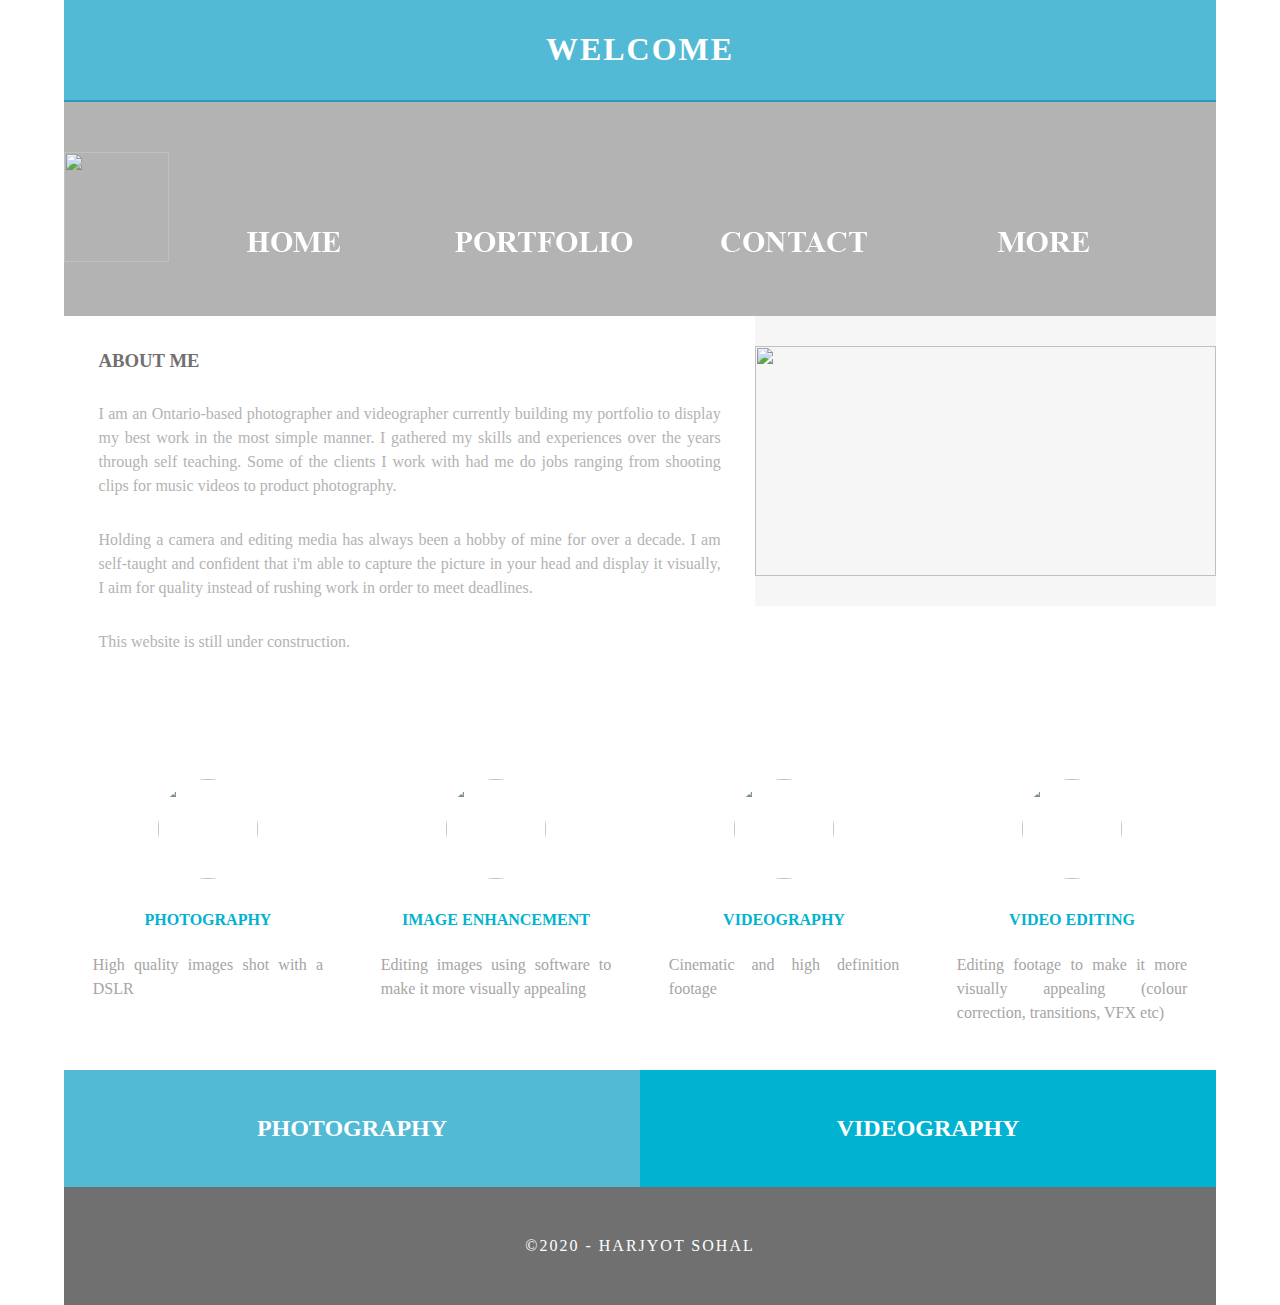
==== index.html @ 5f6646bb "my joeylahos. com site files" ====
<!doctype html>
<html>
<head>
<meta charset="utf-8">
<meta http-equiv="X-UA-Compatible" content="IE=edge">
<meta name="viewport" content="width=device-width, initial-scale=1">
<title>Homepage - Joey Lahos</title>
<link href="css/multiColumnTemplate.css" rel="stylesheet" type="text/css">
<!-- HTML5 shim and Respond.js for IE8 support of HTML5 elements and media queries -->
<!-- WARNING: Respond.js doesn't work if you view the page via file:// -->
<!--[if lt IE 9]>
      <script src="https://oss.maxcdn.com/html5shiv/3.7.2/html5shiv.min.js"></script>
      <script src="https://oss.maxcdn.com/respond/1.4.2/respond.min.js"></script>
    <![endif]-->
<script type="text/javascript">
function MM_swapImgRestore() { //v3.0
  var i,x,a=document.MM_sr; for(i=0;a&&i<a.length&&(x=a[i])&&x.oSrc;i++) x.src=x.oSrc;
}
function MM_preloadImages() { //v3.0
  var d=document; if(d.images){ if(!d.MM_p) d.MM_p=new Array();
    var i,j=d.MM_p.length,a=MM_preloadImages.arguments; for(i=0; i<a.length; i++)
    if (a[i].indexOf("#")!=0){ d.MM_p[j]=new Image; d.MM_p[j++].src=a[i];}}
}

function MM_findObj(n, d) { //v4.01
  var p,i,x;  if(!d) d=document; if((p=n.indexOf("?"))>0&&parent.frames.length) {
    d=parent.frames[n.substring(p+1)].document; n=n.substring(0,p);}
  if(!(x=d[n])&&d.all) x=d.all[n]; for (i=0;!x&&i<d.forms.length;i++) x=d.forms[i][n];
  for(i=0;!x&&d.layers&&i<d.layers.length;i++) x=MM_findObj(n,d.layers[i].document);
  if(!x && d.getElementById) x=d.getElementById(n); return x;
}

function MM_swapImage() { //v3.0
  var i,j=0,x,a=MM_swapImage.arguments; document.MM_sr=new Array; for(i=0;i<(a.length-2);i+=3)
   if ((x=MM_findObj(a[i]))!=null){document.MM_sr[j++]=x; if(!x.oSrc) x.oSrc=x.src; x.src=a[i+2];}
}
</script>
</head>
<body onLoad="MM_preloadImages('images/MORE 2.png','images/CONTACT 2.png','images/ABOUT 2.png','images/PORTFOLIO 2.png','images/HOME 2.PNG','images/HOME 2.png','images/MORE.png','images/CONTACT2.PNG','images/HOME2.png','images/more 2.png')">
<div class="container">
  <header>
    <div class="primary_header">
      <h1 class="title">WELCOME</h1>
    </div>
    <nav class="secondary_header" id="menu"><img src="source.gif" width="105" height="110" alt=""/><a href="index.html" onMouseOut="MM_swapImgRestore()" onMouseOver="MM_swapImage('Image13','','images/HOME2.png',1)"><img src="images/HOME1.png" alt="" width="250" height="42" id="Image13"></a><a href="PORTFOLIO.html" onMouseOut="MM_swapImgRestore()" onMouseOver="MM_swapImage('Image12','','images/PORTFOLIO 2.png',1)"><img src="images/PORTFOLIO.png" alt="" width="250" height="42" id="Image12"></a><a href="#" onMouseOut="MM_swapImgRestore()" onMouseOver="MM_swapImage('Image13','','images/HOME2.png',1)"></a><a href="contact.html" onMouseOut="MM_swapImgRestore()" onMouseOver="MM_swapImage('Image11','','images/CONTACT2.PNG',1)"><img src="images/CONTACT.png" alt="" width="250" height="42" id="Image11"></a><a href="MORE.html" onMouseOut="MM_swapImgRestore()" onMouseOver="MM_swapImage('Image10','','images/more 2.png',1)"><img src="images/MORE.png" alt="" width="250" height="42" id="Image10"></a><a href="#" onMouseOut="MM_swapImgRestore()" onMouseOver="MM_swapImage('Image11','','images/CONTACT2.PNG',1)"></a><a href="#" onMouseOut="MM_swapImgRestore()" onMouseOver="MM_swapImage('Image10','','images/MORE.png',1)"></a><a href="#" onMouseOut="MM_swapImgRestore()" onMouseOver="MM_swapImage('Image10','','images/HOME 2.png',1)"></a><a href="#" onMouseOut="MM_swapImgRestore()" onMouseOver="MM_swapImage('Image14','','images/HOME 2.PNG',1)"></a><a href="#" onMouseOut="MM_swapImgRestore()" onMouseOver="MM_swapImage('Image13','','images/PORTFOLIO 2.png',1)"></a><a href="#" onMouseOut="MM_swapImgRestore()" onMouseOver="MM_swapImage('Image12','','images/ABOUT 2.png',1)"></a><a href="contact.html" onMouseOut="MM_swapImgRestore()" onMouseOver="MM_swapImage('Image11','','images/CONTACT 2.png',1)"></a><a href="#" onMouseOut="MM_swapImgRestore()" onMouseOver="MM_swapImage('Image10','','images/MORE 2.png',1)"></a> </nav>
</header>
  <section>
    <h2 class="noDisplay">Main Content</h2>
    <article class="left_article">
      <h3>ABOUT ME</h3>
      <p>I am an Ontario-based photographer and videographer currently building my portfolio to display my best work in the most simple manner. I gathered my skills and experiences over the years through self teaching. Some of the clients I work with had me do jobs ranging from shooting clips for music videos to product photography.</p>
      <p> Holding a camera and editing media has always been a hobby of mine for over a decade. I am self-taught and confident that i'm able to capture the picture in your head and display it visually, I aim for quality instead of rushing work in order to meet deadlines.</p>
      <p>This website is still under construction. </p>
      <p>&nbsp;</p>
    </article>
    <aside class="right_article"><img src="harjyot sohal.png" alt="" width="5184" height="2592" class="placeholder"/> </aside>
  </section>
  <div class="row">
    <div class="columns">
      <p class="thumbnail_align"> <img src="fish but has people in img-2180.jpg" alt="" class="thumbnail"/> </p>
      <h4>PHOTOGRAPHY</h4>
      <p>High quality images shot with a DSLR</p>
    </div>
    <div class="columns">
      <p class="thumbnail_align"> <img src="20190503-IMG_0044.jpg" alt="" class="thumbnail"/> </p>
      <h4>IMAGE ENHANCEMENT</h4>
      <p>Editing images using software to make it more visually appealing</p>
    </div>
    <div class="columns">
      <p class="thumbnail_align"> <img src="jelly fish-2245.jpg" alt="" class="thumbnail"/> </p>
      <h4>VIDEOGRAPHY</h4>
      <p>Cinematic and high definition footage</p>
    </div>
    <div class="columns">
      <p class="thumbnail_align"> <img src="20181120-IMG_0438.jpg" alt="" class="thumbnail"/> </p>
      <h4>VIDEO EDITING</h4>
      <p>Editing footage to make it more visually appealing (colour correction, transitions, VFX etc)</p>
    </div>
  </div>
  <div class="row blockDisplay">
    <div class="column_half left_half">
      <h2 class="column_title">PHOTOGRAPHY</h2>
    </div>
    <div class="column_half right_half">
      <h2 class="column_title">VIDEOGRAPHY</h2>
    </div>
  </div>
<footer class="secondary_header footer">
    <div class="copyright">&copy;2020 - <strong>Harjyot Sohal</strong></div>
  </footer>
</div>
</body>
</html>
---- css/multiColumnTemplate.css ----
@charset "UTF-8";
.container {
	background-color: #FFFFFF;
	width: 90%;
	margin-left: auto;
	margin-right: auto;
	border-bottom-width: 0px;
	padding-left: 0px;
	padding-top: 0px;
	padding-right: 0px;
	padding-bottom: 0px;
}
.row {
	width: 100%;
	margin-top: 0px;
	margin-right: 0px;
	margin-bottom: 0px;
	margin-left: 0px;
	padding-top: 0px;
	padding-right: 0px;
	padding-bottom: 0px;
	padding-left: 0px;
	display: inline-block
}
.row.blockDisplay {
	display: block;
}
.column_half {
	width: 50%;
	float: left;
	margin-top: 0px;
}
.columns {
	width: 25%;
	float: left;
	font-family: "Source Sans Pro";
	color: #A5A5A5;
	line-height: 24px;
	padding-top: 10px;
	padding-bottom: 10px;
	text-align: justify;
	margin-top: 15px;
	margin-bottom: 15px;
	padding-left: 0px;
	padding-right: 0px;
	margin-left: 0px;
	margin-right: 0px;
}
.row .columns p {
	padding-left: 10%;
	padding-right: 10%;
}
.container .columns h4 {
	text-align: center;
	color: #01B2D1;
}
.primary_header {
	width: 100%;
	background-color: #52bad5;
	padding-top: 10px;
	padding-bottom: 10px;
	clear: left;
	border-bottom: 2px solid #2C9AB7;
}
.secondary_header {
	width: 100%;
	padding-top: 50px;
	padding-bottom: 50px;
	background-color: #B3B3B3;
	clear: left;
}
.container .secondary_header ul {
	margin-top: 0%;
	margin-right: auto;
	margin-bottom: 0px;
	margin-left: auto;
	padding-top: 0px;
	padding-right: 0px;
	padding-bottom: 15px;
	padding-left: 0px;
	width: 100%;
}
.secondary_header ul li {
	list-style: none;
	float: left;
	margin-right: auto;
	margin-top: 0px;
	font-family: "Source Sans Pro";
	font-weight: normal;
	color: #FFFFFF;
	letter-spacing: 1px;
	margin-left: auto;
	text-align: center;
	width: 16%;
	transition: all 0.3s linear;
}
.secondary_header ul li:hover {
	color: #717070;
	cursor: pointer;
}
.left_article {
	background-color: #FFFFFF;
	width: 60%;
	float: left;
	font-family: "Source Sans Pro";
	color: #343434;
	padding-bottom: 15px;
}
.noDisplay {
	display: none;
}
.container .left_article h3 {
	padding-left: 5%;
	padding-right: 5%;
	margin-top: 5%;
	color: #717070;
	font-weight: bold;
	text-transform: uppercase;
}
.container .left_article p {
	padding-left: 5%;
	padding-right: 5%;
	text-align: justify;
	line-height: 24px;
	margin-top: 30px;
	margin-bottom: 15px;
	color: #B3B3B3;
}
.right_article {
	width: 40%;
	float: left;
	background-color: #F6F6F6;
}
.container .right_article ul {
	margin-top: 0px;
	margin-right: 0px;
	margin-bottom: 0px;
	margin-left: 0px;
	padding-top: 0px;
	padding-right: 0px;
	padding-bottom: 0px;
	padding-left: 0px;
}
.right_article ul li {
	font-family: "Source Sans Pro";
	list-style: none;
	text-align: center;
	background-color: #B3B3B3;
	width: 90%;
	margin-left: auto;
	margin-right: auto;
	margin-top: 10px;
	margin-bottom: 10px;
	padding-top: 15px;
	padding-bottom: 15px;
	color: #FFFFFF;
	font-weight: bold;
	border-radius: 0px;
	transition: all 0.3s linear;
	border-left: 5px solid #717070;
}
.right_article ul li:hover {
	background-color: #717070;
	cursor: pointer;
}
.footer {
	background-color: #717070;
}
.title {
	font-weight: bold;
	font-style: normal;
	font-family: "Source Sans Pro";
	text-align: center;
	color: #FFFFFF;
	letter-spacing: 2px;
}
.placeholder {
	/* [disabled]max-width: 400px;
*/
	/* [disabled]max-height: 200px;
*/
	width: 100%;
	padding-top: 30px;
	/* [disabled]padding-left: 19px;
*/
	padding-bottom: 30px;
	height: 100%;
}
.left_half {
	background-color: #52BAD5;
}
.container .column_half.left_half h2 {
	color: #FFFFFF;
	font-family: "Source Sans Pro";
	text-align: center;
}
.right_half {
	background-color: #01B2D1;
	color: #FFFFFF;
	font-family: "Source Sans Pro";
	text-align: center;
	font-weight: bold;
}
.column_title {
	padding-top: 25px;
	padding-bottom: 25px;
}
.copyright {
	text-align: center;
	background-color: #717070;
	color: #FFFFFF;
	text-transform: uppercase;
	font-weight: lighter;
	letter-spacing: 2px;
	border-top-width: 2px;
	font-family: "Source Sans Pro";
}
body {
	margin-top: 0px;
	margin-right: 0px;
	margin-bottom: 0px;
	margin-left: 0px;
}

@media (max-width: 320px) {
.secondary_header ul li {
	float: none;
	margin-top: 28px;
	margin-left: 0px;
	width: 100%;
}
.container .secondary_header ul {
	margin-top: 0px;
	margin-right: 0px;
	margin-bottom: 0px;
	margin-left: 0px;
	padding-top: 0px;
	padding-right: 0px;
	padding-bottom: 0px;
	padding-left: 0px;
	height: auto;
	width: 100%;
	text-align: center;
}
.secondary_header {
	margin-top: 0px;
	margin-right: 0px;
	margin-bottom: 0px;
	margin-left: 0px;
	padding-top: 1px;
	padding-bottom: 40px;
}
.left_article {
	width: 100%;
	height: auto;
}
.right_article {
	width: 100%;
	height: auto;
}
.placeholder {
	width: 100%;
	margin-top: 22PX;
	margin-right: 0px;
	margin-bottom: 22PX;
	margin-left: 0px;
	padding-top: 0px;
	padding-right: 0px;
	padding-bottom: 0px;
	padding-left: 0px;
	max-width: 400px;
	max-height: 200px;
	height: auto;
}
.columns {
	width: 100%;
	margin-top: 0px;
	margin-right: 0px;
	margin-bottom: 0px;
	margin-left: 0px;
	padding-top: 0PX;
	padding-right: 0PX;
	padding-bottom: 0PX;
	padding-left: 0PX;
}
.columns p {
	padding-left: 10px;
	padding-right: 10px;
}
.column_half.left_half {
	width: 100%;
}
.column_half.right_half {
	width: 100%;
}
.copyright {
	padding-top: 25px;
	padding-bottom: 0px;
	margin-bottom: 0px;
}
.container .left_article h3 {
	margin-top: 30px;
}
.social .social_icon img {
	width: 80%;
}
.container .secondary_header {
}
}

@media (min-width: 321px) and (max-width: 768px) {
.secondary_header ul li {
	float: none;
	margin-top: 28px;
	margin-left: 0px;
	width: 100%;
}
.container .secondary_header ul {
	margin-top: 0px;
	margin-right: 0px;
	margin-bottom: 0px;
	margin-left: 0px;
	padding-top: 0px;
	padding-right: 0px;
	padding-bottom: 0px;
	padding-left: 0px;
	height: auto;
	width: 100%;
	text-align: center;
}
.secondary_header {
	margin-top: 0px;
	margin-right: 0px;
	margin-bottom: 0px;
	margin-left: 0px;
	padding-top: 1px;
	padding-bottom: 40px;
}
.left_article {
	width: 100%;
	height: auto;
}
.right_article {
	width: 100%;
	height: auto;
	padding-bottom: 25px;
}
.placeholder {
	margin-top: 0px;
	margin-right: 0px;
	margin-bottom: 0px;
	margin-left: 0px;
	padding-top: 0px;
	padding-right: 0px;
	padding-bottom: 0px;
	padding-left: 0px;
	width: 100%;
	max-width: 100%;
	height: auto;
	max-height: 100%;
}
.columns {
	width: 100%;
	margin-top: 6px;
	margin-right: 0px;
	margin-bottom: 6px;
	margin-left: 0px;
	padding-top: 0px;
	padding-right: 0px;
	padding-bottom: 0px;
	padding-left: 0px;
}
.columns p {
	padding-left: 14px;
	padding-right: 14px;
}
.column_half.left_half {
	width: 100%;
}
.column_half.right_half {
	width: 100%;
}
}

@media (min-width: 769px) and (max-width: 1000px) {
.secondary_header {
	overflow: auto;
	padding-top: 30px;
	padding-bottom: 30px;
}
.secondary_header ul li {
	margin-top: 10px;
	margin-right: 7%;
	margin-bottom: 10px;
	margin-left: 7%;
}
.left_article {
	height: auto;
}
.right_article {
	height: auto;
	padding-bottom: 27px;
}
.placeholder {
	width: 100%;
	margin-left: 0px;
	margin-right: 0px;
	padding-left: 0px;
	padding-right: 0px;
}
.columns {
	width: 50%;
	float: left;
	padding-left: 0px;
	padding-top: 0px;
	padding-right: 0px;
	padding-bottom: 0px;
}
.container .columns p {
	padding-left: 25px;
	padding-right: 25px;
}
}

@media (min-width: 1001px) {
}
.thumbnail {
	width: 100px;
	border-radius: 200px;
	height: 100px;
	margin-left: auto;
}
.thumbnail_align {
	text-align: center;
}
.social {
	text-align: center;
	margin-right: 0px;
	margin-bottom: 0px;
	margin-left: 0px;
	width: 100%;
	background-color: #414141;
	clear: both;
	overflow: auto;
}
.social_icon {
	width: 25%;
	text-align: center;
	float: left;
	transition: all 0.3s linear;
	line-height: 0px;
	padding-top: 7px;
}
.container .social .social_icon:hover {
	cursor: pointer;
	opacity: 0.5;
}
#menu {
}
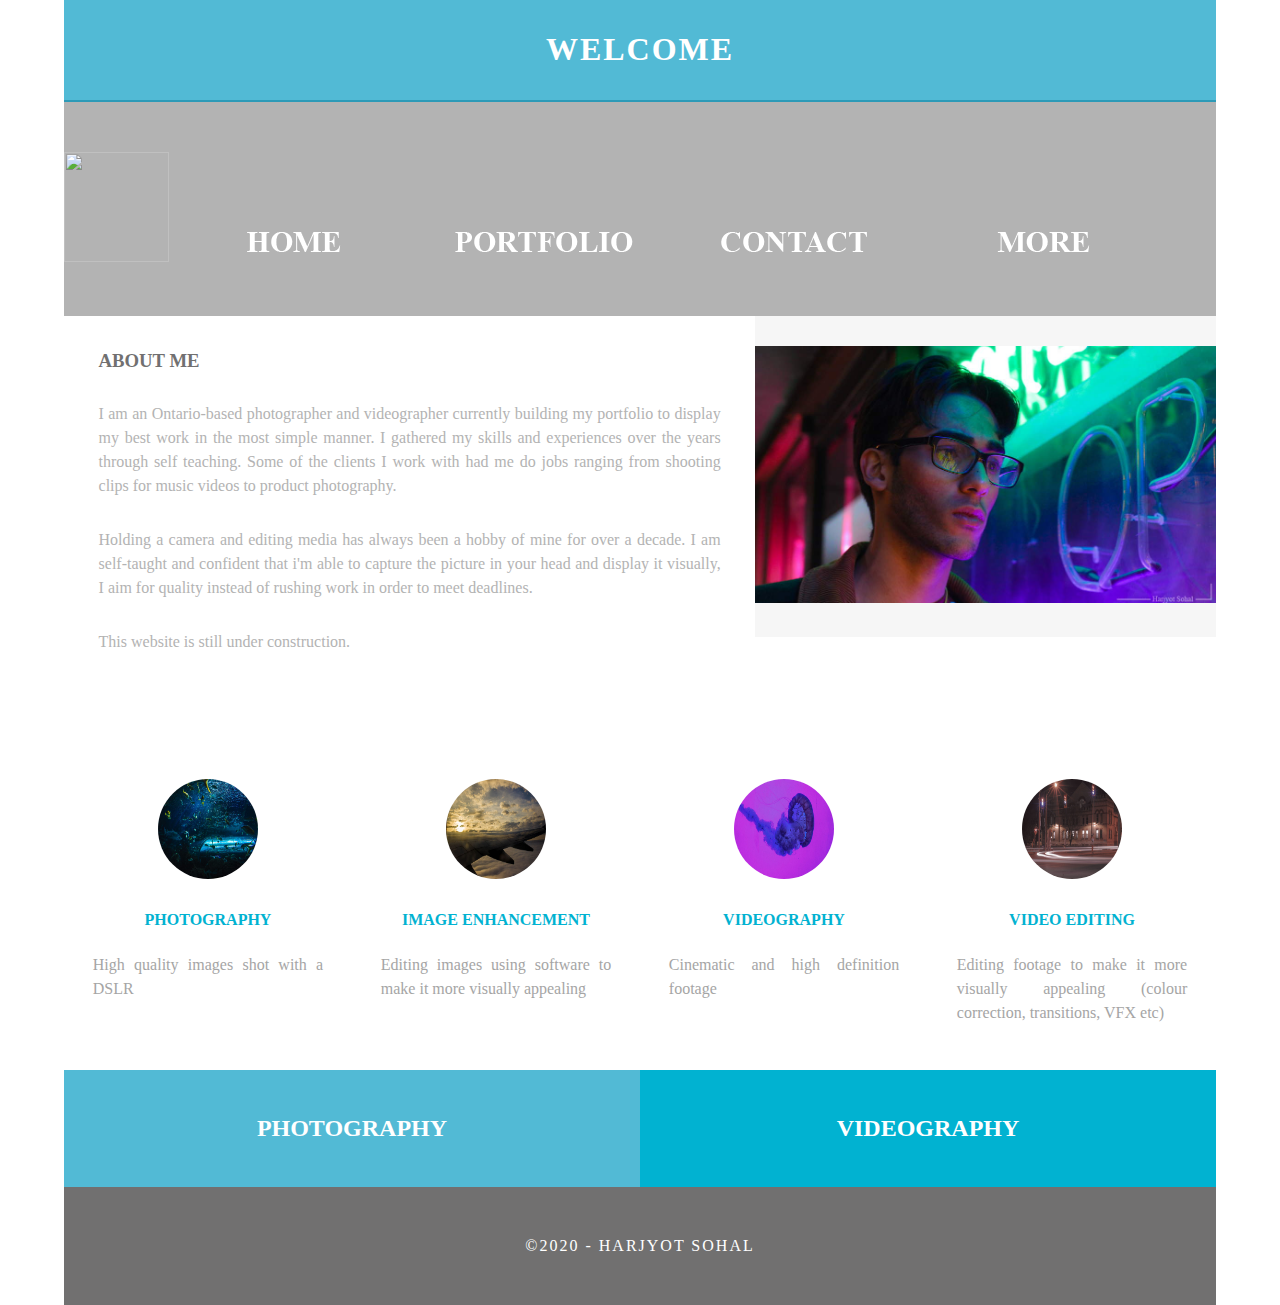
==== commit 69b71207: "optimized images and pages" ====
--- a/index.html
+++ b/index.html
@@ -53,7 +53,7 @@
       <p>This website is still under construction. </p>
       <p>&nbsp;</p>
     </article>
-    <aside class="right_article"><img src="harjyot sohal.png" alt="" width="5184" height="2592" class="placeholder"/> </aside>
+    <aside class="right_article"><img src="harjyot sohal.jpg" alt="" width="1000" height="559" class="placeholder"/> </aside>
   </section>
   <div class="row">
     <div class="columns">
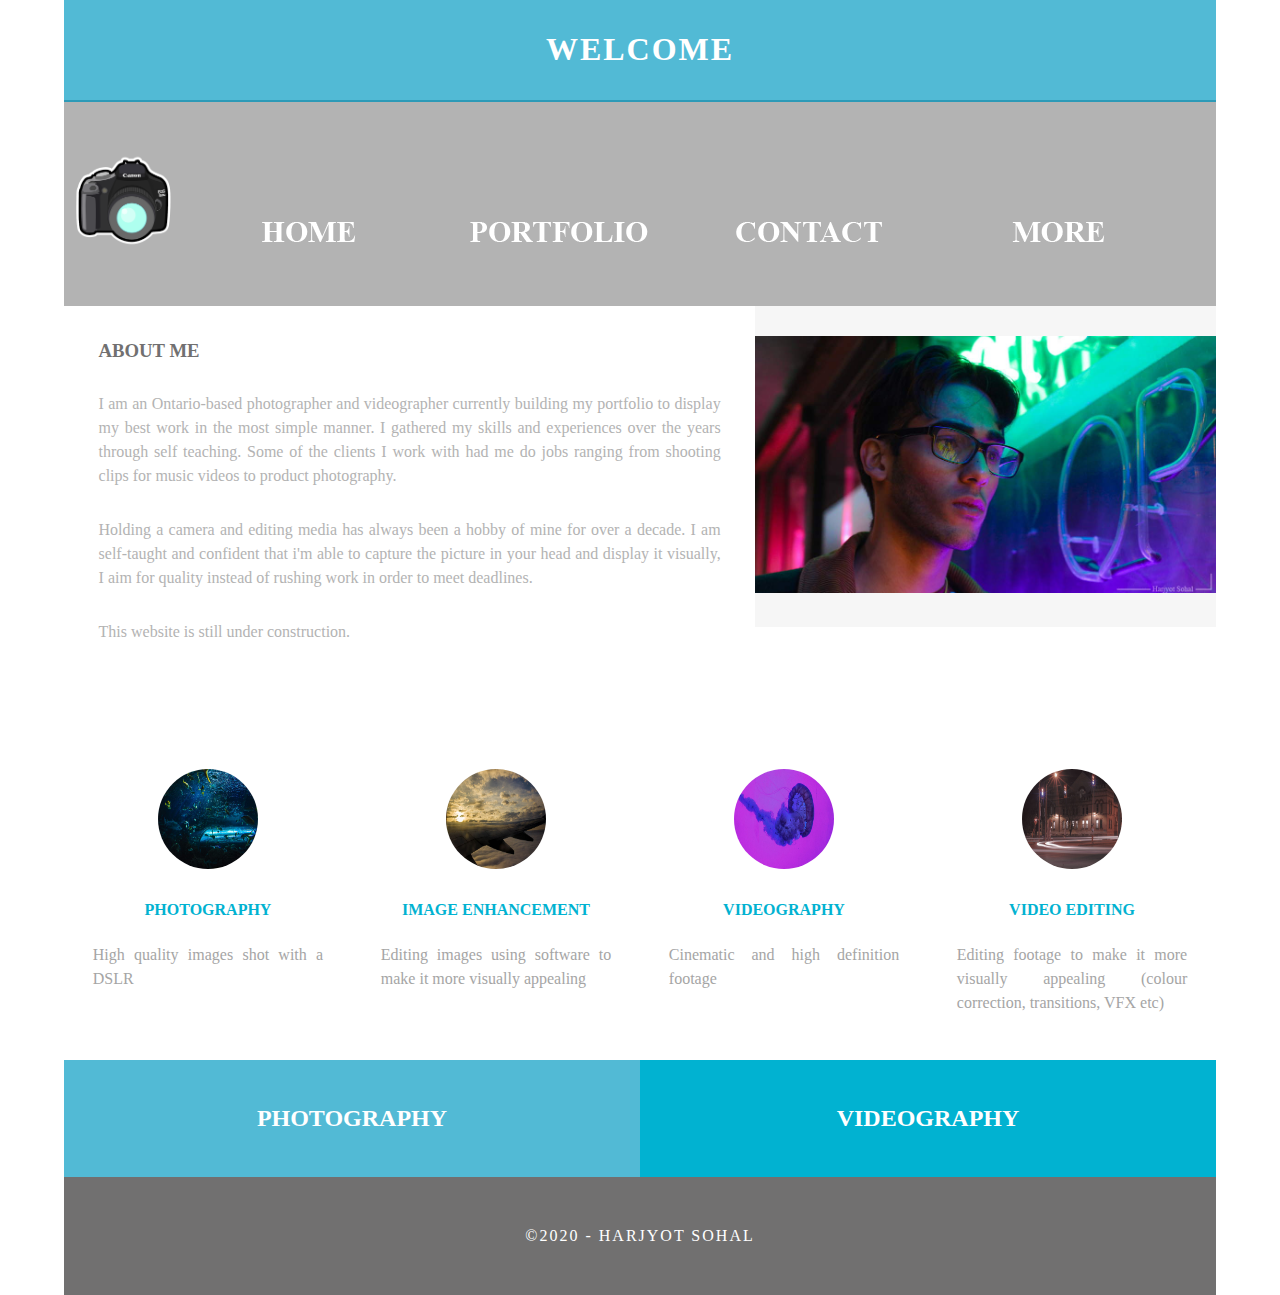
==== commit 3134a200: "minor bug fixes and more information added" ====
--- a/index.html
+++ b/index.html
@@ -42,7 +42,7 @@
     <div class="primary_header">
       <h1 class="title">WELCOME</h1>
     </div>
-    <nav class="secondary_header" id="menu"><img src="source.gif" width="105" height="110" alt=""/><a href="index.html" onMouseOut="MM_swapImgRestore()" onMouseOver="MM_swapImage('Image13','','images/HOME2.png',1)"><img src="images/HOME1.png" alt="" width="250" height="42" id="Image13"></a><a href="PORTFOLIO.html" onMouseOut="MM_swapImgRestore()" onMouseOver="MM_swapImage('Image12','','images/PORTFOLIO 2.png',1)"><img src="images/PORTFOLIO.png" alt="" width="250" height="42" id="Image12"></a><a href="#" onMouseOut="MM_swapImgRestore()" onMouseOver="MM_swapImage('Image13','','images/HOME2.png',1)"></a><a href="contact.html" onMouseOut="MM_swapImgRestore()" onMouseOver="MM_swapImage('Image11','','images/CONTACT2.PNG',1)"><img src="images/CONTACT.png" alt="" width="250" height="42" id="Image11"></a><a href="MORE.html" onMouseOut="MM_swapImgRestore()" onMouseOver="MM_swapImage('Image10','','images/more 2.png',1)"><img src="images/MORE.png" alt="" width="250" height="42" id="Image10"></a><a href="#" onMouseOut="MM_swapImgRestore()" onMouseOver="MM_swapImage('Image11','','images/CONTACT2.PNG',1)"></a><a href="#" onMouseOut="MM_swapImgRestore()" onMouseOver="MM_swapImage('Image10','','images/MORE.png',1)"></a><a href="#" onMouseOut="MM_swapImgRestore()" onMouseOver="MM_swapImage('Image10','','images/HOME 2.png',1)"></a><a href="#" onMouseOut="MM_swapImgRestore()" onMouseOver="MM_swapImage('Image14','','images/HOME 2.PNG',1)"></a><a href="#" onMouseOut="MM_swapImgRestore()" onMouseOver="MM_swapImage('Image13','','images/PORTFOLIO 2.png',1)"></a><a href="#" onMouseOut="MM_swapImgRestore()" onMouseOver="MM_swapImage('Image12','','images/ABOUT 2.png',1)"></a><a href="contact.html" onMouseOut="MM_swapImgRestore()" onMouseOver="MM_swapImage('Image11','','images/CONTACT 2.png',1)"></a><a href="#" onMouseOut="MM_swapImgRestore()" onMouseOver="MM_swapImage('Image10','','images/MORE 2.png',1)"></a> </nav>
+    <nav class="secondary_header" id="menu"><img src="unnamed.png" width="120" height="100" alt=""/><a href="index.html" onMouseOut="MM_swapImgRestore()" onMouseOver="MM_swapImage('Image13','','images/HOME2.png',1)"><img src="images/HOME1.png" alt="" width="250" height="42" id="Image13"></a><a href="PORTFOLIO.html" onMouseOut="MM_swapImgRestore()" onMouseOver="MM_swapImage('Image12','','images/PORTFOLIO 2.png',1)"><img src="images/PORTFOLIO.png" alt="" width="250" height="42" id="Image12"></a><a href="#" onMouseOut="MM_swapImgRestore()" onMouseOver="MM_swapImage('Image13','','images/HOME2.png',1)"></a><a href="contact.html" onMouseOut="MM_swapImgRestore()" onMouseOver="MM_swapImage('Image11','','images/CONTACT2.PNG',1)"><img src="images/CONTACT.png" alt="" width="250" height="42" id="Image11"></a><a href="MORE.html" onMouseOut="MM_swapImgRestore()" onMouseOver="MM_swapImage('Image10','','images/more 2.png',1)"><img src="images/MORE.png" alt="" width="250" height="42" id="Image10"></a><a href="#" onMouseOut="MM_swapImgRestore()" onMouseOver="MM_swapImage('Image11','','images/CONTACT2.PNG',1)"></a><a href="#" onMouseOut="MM_swapImgRestore()" onMouseOver="MM_swapImage('Image10','','images/MORE.png',1)"></a><a href="#" onMouseOut="MM_swapImgRestore()" onMouseOver="MM_swapImage('Image10','','images/HOME 2.png',1)"></a><a href="#" onMouseOut="MM_swapImgRestore()" onMouseOver="MM_swapImage('Image14','','images/HOME 2.PNG',1)"></a><a href="#" onMouseOut="MM_swapImgRestore()" onMouseOver="MM_swapImage('Image13','','images/PORTFOLIO 2.png',1)"></a><a href="#" onMouseOut="MM_swapImgRestore()" onMouseOver="MM_swapImage('Image12','','images/ABOUT 2.png',1)"></a><a href="contact.html" onMouseOut="MM_swapImgRestore()" onMouseOver="MM_swapImage('Image11','','images/CONTACT 2.png',1)"></a><a href="#" onMouseOut="MM_swapImgRestore()" onMouseOver="MM_swapImage('Image10','','images/MORE 2.png',1)"></a> </nav>
 </header>
   <section>
     <h2 class="noDisplay">Main Content</h2>
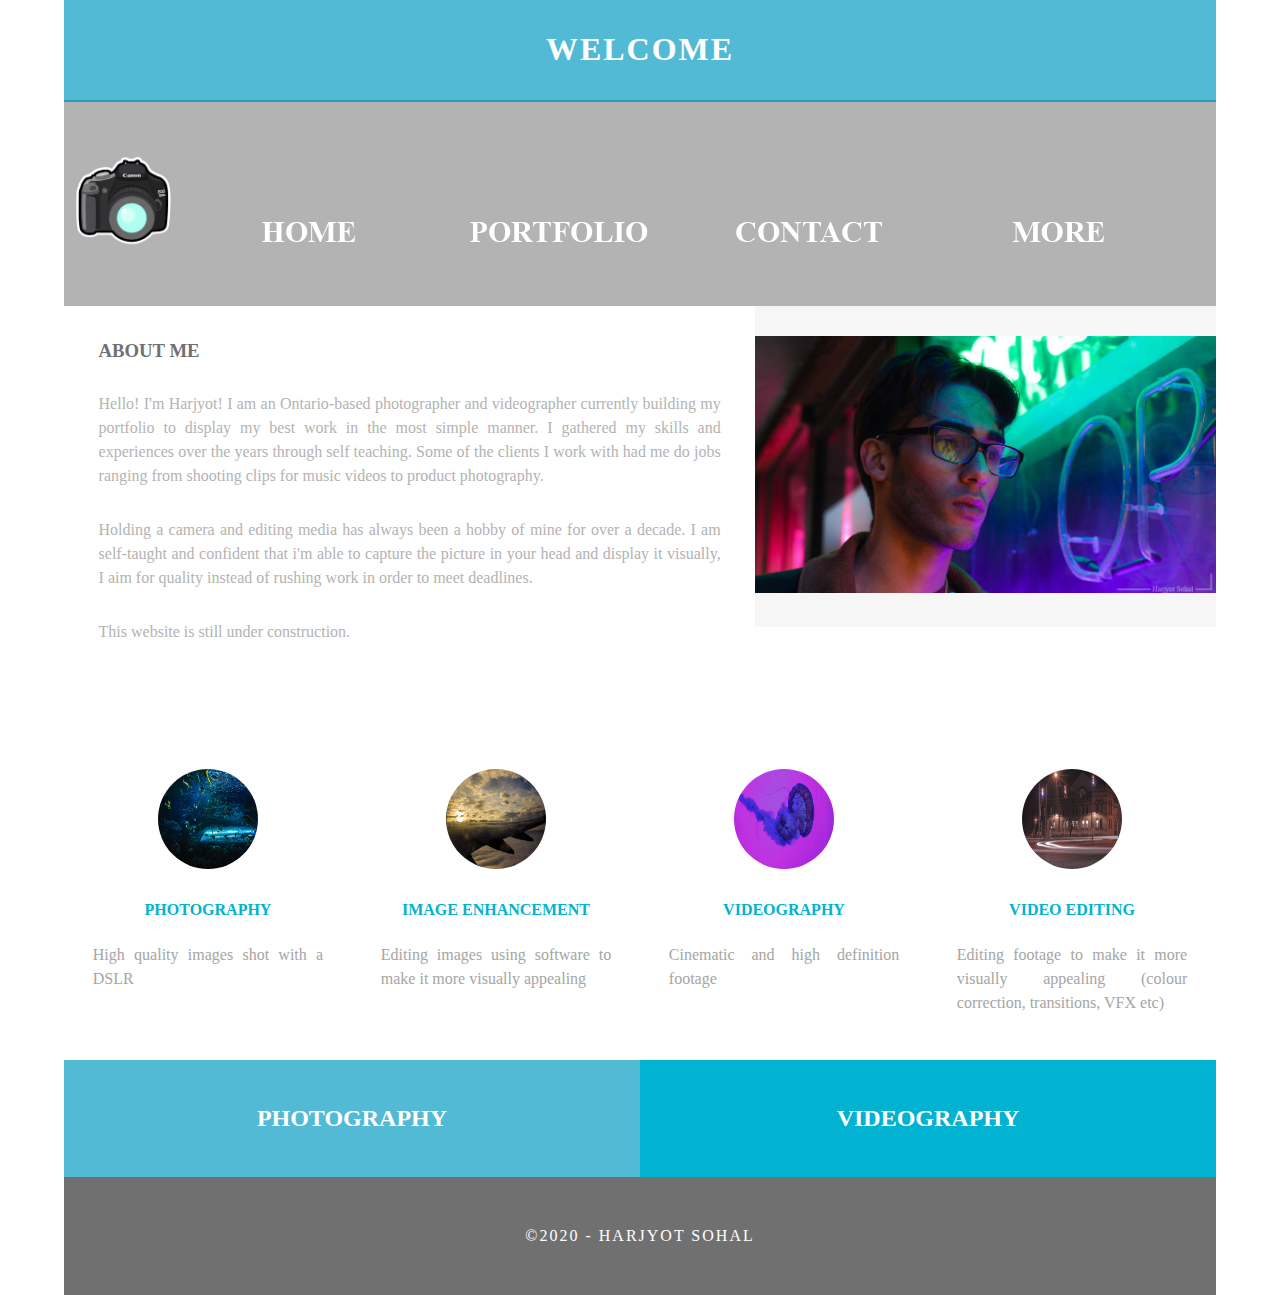
==== commit fd18d028: "added more info and embed soundcloud tracks" ====
--- a/index.html
+++ b/index.html
@@ -48,7 +48,7 @@
     <h2 class="noDisplay">Main Content</h2>
     <article class="left_article">
       <h3>ABOUT ME</h3>
-      <p>I am an Ontario-based photographer and videographer currently building my portfolio to display my best work in the most simple manner. I gathered my skills and experiences over the years through self teaching. Some of the clients I work with had me do jobs ranging from shooting clips for music videos to product photography.</p>
+      <p>Hello! I'm Harjyot! I am an Ontario-based photographer and videographer currently building my portfolio to display my best work in the most simple manner. I gathered my skills and experiences over the years through self teaching. Some of the clients I work with had me do jobs ranging from shooting clips for music videos to product photography.</p>
       <p> Holding a camera and editing media has always been a hobby of mine for over a decade. I am self-taught and confident that i'm able to capture the picture in your head and display it visually, I aim for quality instead of rushing work in order to meet deadlines.</p>
       <p>This website is still under construction. </p>
       <p>&nbsp;</p>
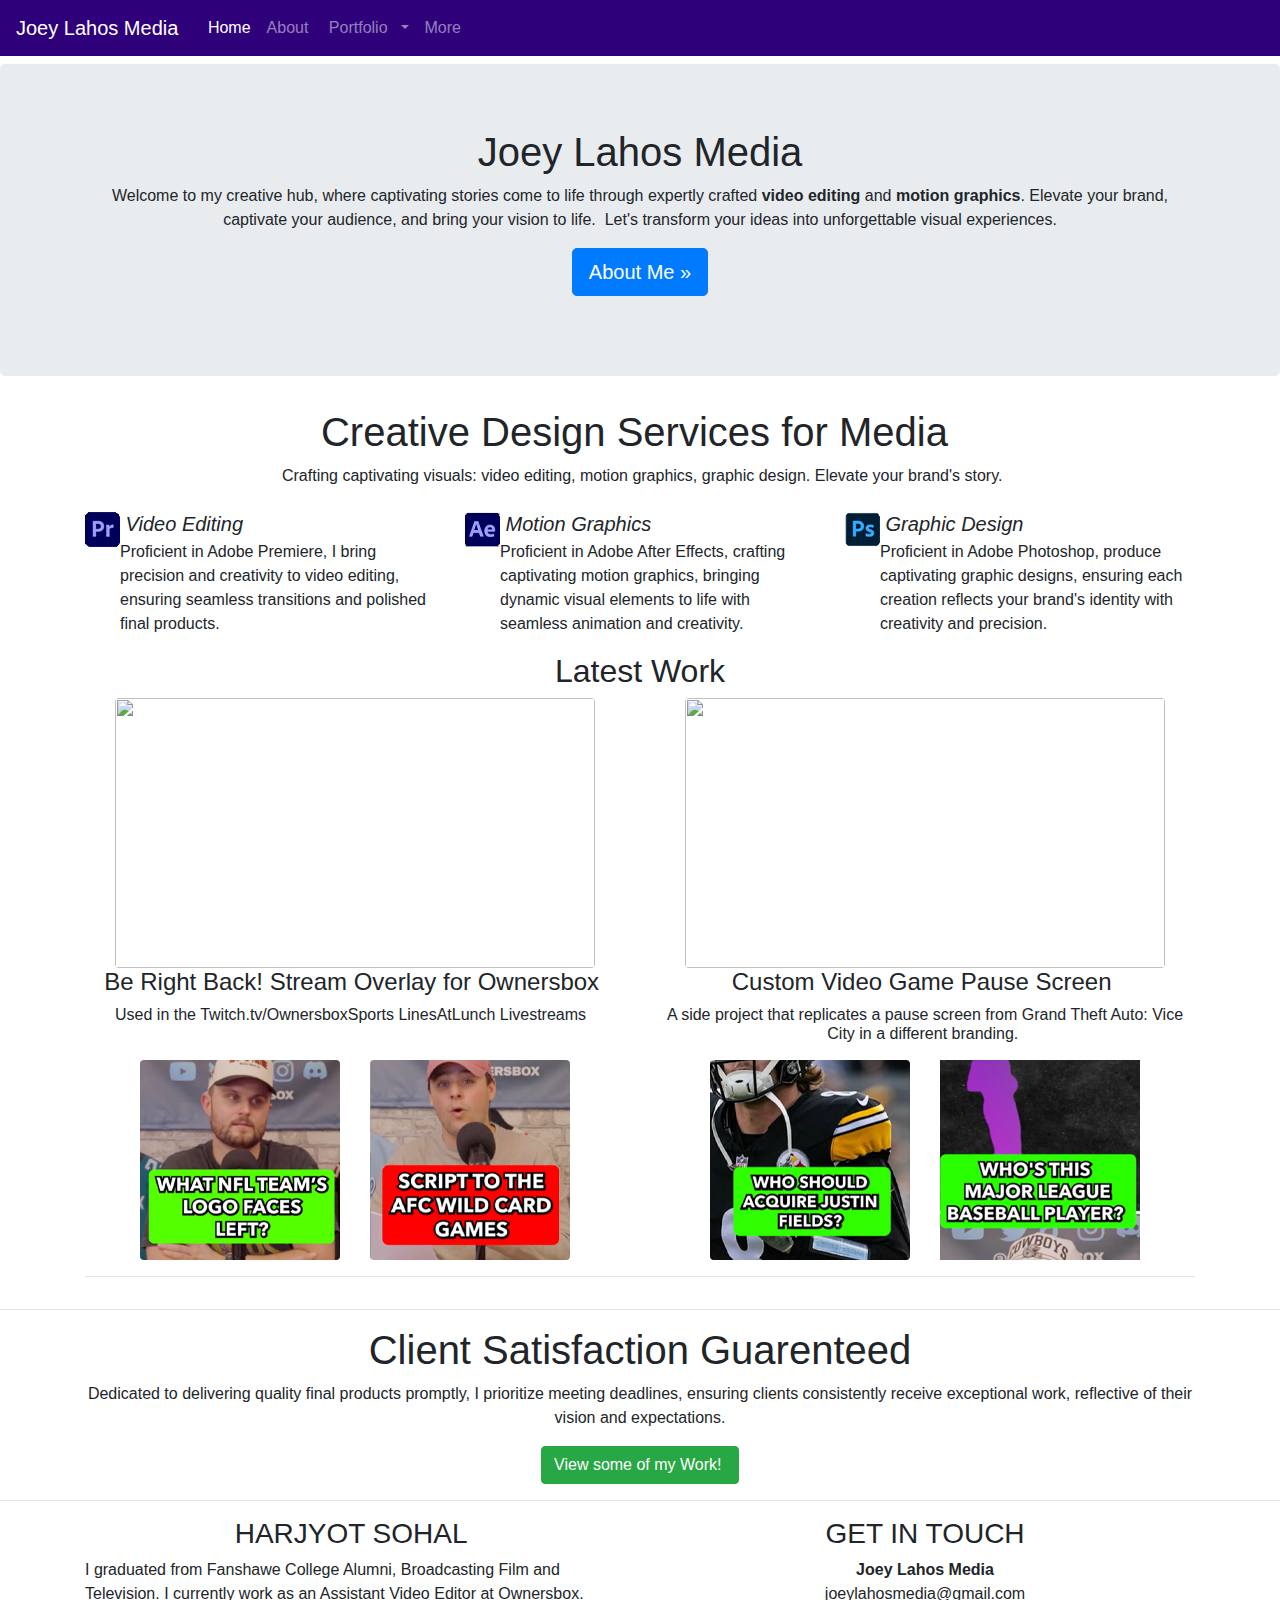
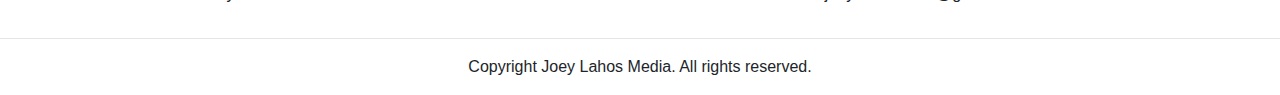
==== commit c792c106: "added new site files" ====
--- a/index.html
+++ b/index.html
@@ -1,18 +1,13 @@
-<!doctype html>
-<html>
-<head>
-<meta charset="utf-8">
-<meta http-equiv="X-UA-Compatible" content="IE=edge">
-<meta name="viewport" content="width=device-width, initial-scale=1">
-<title>Homepage - Joey Lahos</title>
-<link href="css/multiColumnTemplate.css" rel="stylesheet" type="text/css">
-<!-- HTML5 shim and Respond.js for IE8 support of HTML5 elements and media queries -->
-<!-- WARNING: Respond.js doesn't work if you view the page via file:// -->
-<!--[if lt IE 9]>
-      <script src="https://oss.maxcdn.com/html5shiv/3.7.2/html5shiv.min.js"></script>
-      <script src="https://oss.maxcdn.com/respond/1.4.2/respond.min.js"></script>
-    <![endif]-->
-<script type="text/javascript">
+<!DOCTYPE html>
+<html lang="en">
+  <head>
+    <meta charset="utf-8">
+    <meta http-equiv="X-UA-Compatible" content="IE=edge">
+    <meta name="viewport" content="width=device-width, initial-scale=1">
+    <title>Joey Lahos Media</title>
+    <!-- Bootstrap -->
+    <link href="css/bootstrap-4.4.1.css" rel="stylesheet">
+  <script type="text/javascript">
 function MM_swapImgRestore() { //v3.0
   var i,x,a=document.MM_sr; for(i=0;a&&i<a.length&&(x=a[i])&&x.oSrc;i++) x.src=x.oSrc;
 }
@@ -34,60 +29,177 @@
   var i,j=0,x,a=MM_swapImage.arguments; document.MM_sr=new Array; for(i=0;i<(a.length-2);i+=3)
    if ((x=MM_findObj(a[i]))!=null){document.MM_sr[j++]=x; if(!x.oSrc) x.oSrc=x.src; x.src=a[i+2];}
 }
-</script>
-</head>
-<body onLoad="MM_preloadImages('images/MORE 2.png','images/CONTACT 2.png','images/ABOUT 2.png','images/PORTFOLIO 2.png','images/HOME 2.PNG','images/HOME 2.png','images/MORE.png','images/CONTACT2.PNG','images/HOME2.png','images/more 2.png')">
-<div class="container">
-  <header>
-    <div class="primary_header">
-      <h1 class="title">WELCOME</h1>
+  </script>
+  </head>
+  <body onLoad="MM_preloadImages('images/WHATLOGOFACESLEFT2.png')">
+    <nav class="navbar navbar-expand-lg navbar-dark bg-dark">
+      <a class="navbar-brand" href="index.html">Joey Lahos Media&nbsp;</a>
+      <button class="navbar-toggler" type="button" data-toggle="collapse" data-target="#navbarSupportedContent" aria-controls="navbarSupportedContent" aria-expanded="false" aria-label="Toggle navigation">
+      <span class="navbar-toggler-icon"></span>
+      </button>
+      <div class="collapse navbar-collapse" id="navbarSupportedContent">
+        <ul class="navbar-nav mr-auto">
+          <li class="nav-item active">
+            <a class="nav-link" href="index.html">Home <span class="sr-only">(current)</span></a>
+          </li>
+          <li class="nav-item">
+            <a class="nav-link" href="about.html">About&nbsp;</a>
+          </li>
+          <li class="nav-item dropdown">
+            <a class="nav-link dropdown-toggle" href="#" id="navbarDropdown" role="button" data-toggle="dropdown" aria-haspopup="true" aria-expanded="false">
+            Portfolio&nbsp; </a>
+            <div class="dropdown-menu" aria-labelledby="navbarDropdown">
+              <a class="dropdown-item" href="Premiere.html">Video Editing</a>
+              <a class="dropdown-item" href="After Effects.html">Motion Graphics</a>
+              <a class="dropdown-item" href="Photoshop.html">Graphic Design & More</a>
+            </div>
+          </li>
+          <li class="nav-item">
+            <a class="nav-link enabled" href="more.html">More&nbsp;</a>
+          </li>
+        </ul>
+        <form class="form-inline my-2 my-lg-0">
+        </form>
+      </div>
+  </nav>
+    <section>
+      <div class="jumbotron text-center mt-2">
+        <div class="container">
+          <div class="row">
+            <div class="col-12">
+              <h1>Joey Lahos Media</h1>
+              <p>Welcome to my creative hub, where captivating stories come to life through expertly crafted <strong>video editing</strong> and <strong>motion graphics</strong>. Elevate your brand, captivate your audience, and bring your vision to life.&nbsp; Let's transform your ideas into unforgettable visual experiences.</p>
+              <p><a class="btn btn-primary btn-lg" href="about.html" role="button">About Me »</a></p>
+            </div>
+          </div>
+        </div>
+      </div>
+    </section>
+    <section>
+      <div class="container">
+        <div class="row">
+          <div class="col-12 text-center">
+            <h1>Creative Design Services for Media&nbsp;</h1>
+            <p>&nbsp;Crafting captivating visuals: video editing, motion graphics, graphic design. Elevate your brand's story.</p>
+          </div>
+        </div>
+      </div>
+    </section>
+    <section>
+      <div class="container mt-2">
+        <div class="row">
+          <div class="col-md-4 col-12">
+            <ul class="list-unstyled">
+              <li class="media"> <a href="Premiere.html"><img src="images/design/PR.png" width="35" height="35" alt=""/></a>
+                <div class="media-body">
+                  <h5 class="mt-0 mb-1">&nbsp;Video Editing</h5>
+                  Proficient in Adobe Premiere, I bring precision and creativity to video editing, ensuring seamless transitions and polished final products.
+                </div>
+              </li>
+            </ul>
+          </div>
+          <div class="col-md-4 col-12">
+            <ul class="list-unstyled">
+              <li class="media"> <a href="After Effects.html"><img src="images/design/AE.png" width="35" height="35" alt=""/></a>
+                <div class="media-body">
+                  <h5 class="mt-0 mb-1">&nbsp;Motion Graphics</h5>
+                  Proficient in Adobe After Effects, crafting captivating motion graphics, bringing dynamic visual elements to life with seamless animation and creativity.
+                </div>
+              </li>
+            </ul>
+          </div>
+          <div class="col-md-4 col-12">
+            <ul class="list-unstyled">
+              <li class="media"> <a href="Photoshop.html"><img src="images/design/ps.png" width="35" height="35" alt=""/></a>
+                <div class="media-body">
+                  <h5 class="mt-0 mb-1">&nbsp;Graphic Design</h5>
+                  Proficient in Adobe Photoshop, produce captivating graphic designs, ensuring each creation reflects your brand's identity with creativity and precision.
+                </div>
+              </li>
+            </ul>
+          </div>
+        </div>
+      </div>
+    </section>
+    <section>
+      <div class="container">
+        <div class="row">
+          <div class="col-12 text-center">
+            <h2>Latest Work</h2>
+          </div>
+        </div>
+        <div class="row">
+          <div class="col-md-6 col-12 text-center"> <img src="images/LAL BRB SCREEN.gif" alt="" width="480" height="270" class="rounded"/>
+            <h4>Be Right Back! Stream Overlay for Ownersbox&nbsp;</h4>
+            <h6>Used in the Twitch.tv/OwnersboxSports LinesAtLunch Livestreams&nbsp;&nbsp;</h6>
+          </div>
+          <div class="col-md-6 col-12 text-center mt-md-0 mt-2"> <img src="images/gtaob.gif" alt="" width="480" height="270" class="rounded"/>
+            <h4>Custom Video Game Pause Screen&nbsp;</h4>
+            <h6>A side project that replicates a pause screen from Grand Theft Auto: Vice City in a different branding.&nbsp;</h6>
+          </div>
+        </div>
+        <div class="row mt-2">
+          <div class="col-md-3 col-6"><a href="https://www.tiktok.com/@ownersbox/video/7311456027621330182"><img class="img-fluid float-right rounded" src="images/WHATLOGOFACESLEFT.png" alt=""></a><a href="#" onMouseOut="MM_swapImgRestore()" onMouseOver="MM_swapImage('Image14','','images/WHATLOGOFACESLEFT2.png',1)"></a></div>
+          <div class="col-md-3 col-6"><a href="https://www.tiktok.com/@ownersbox/video/7322960279883517189"><img class="img-fluid float-left rounded" src="images/wildcard afc.png" alt=""></a></div>
+          <div class="col-md-3 col-6 mt-md-0 mt-1"><a href="https://www.tiktok.com/@ownersbox/video/7339952533709917446?is_from_webapp=1&amp;sender_device=pc"><img class="img-fluid float-right rounded" src="images/justinfieldsa.png" alt=""></a></div>
+          <div class="col-md-3 col-6 mt-md-0 mt-1"><a href="https://www.tiktok.com/@ownersbox/video/7325104807591660806?is_from_webapp=1&amp;sender_device=pc"><img class="img-fluid float-left" src="images/gtp.png" alt=""></a></div>
+        </div>
+        <hr>
+        <div class="row">
+<div class="col-md-3 col-6 col-xl-6"></div>
+<div class="col-md-3 col-6 mt-md-0 mt-1 offset-xl-0 col-xl-6"></div>
+        </div>
+      </div>
+    </section>
+    <hr>
+    <section>
+      <div class="container">
+        <div class="row">
+          <div class="col-12 text-center">
+            <h1>Client Satisfaction Guarenteed</h1>
+            <p>Dedicated to delivering quality final products promptly, I prioritize meeting deadlines, ensuring clients consistently receive exceptional work, reflective of their vision and expectations.</p>
+<a href="portfolio.html">            <button type="button" class="btn btn-success">View some of my Work!&nbsp;</button></a>
+
+          </div>
+        </div>
+      </div>
+    </section>
+    <hr>
+    <div class="section">
+      <div class="container">
+        <div class="row">
+          <div class="col-md-4 col-12 col-xl-6">
+            <h3 class="text-center">HARJYOT SOHAL&nbsp;</h3>
+            <p>I graduated from Fanshawe College Alumni, Broadcasting Film and Television. I currently work as an Assistant Video Editor at Ownersbox.</p>
+          </div>
+          <div class="col-md-4 col-12 offset-xl-0 col-xl-6">
+            <h3 class="text-center">GET IN TOUCH</h3>
+            <address class="text-center">
+              <strong>Joey Lahos Media</strong><br>
+            joeylahosmedia@gmail.com
+          </address>
+          </div>
+          <div class="col-md-4 col-12">
+            <form>
+            </form>
+          </div>
+        </div>
+      </div>
     </div>
-    <nav class="secondary_header" id="menu"><img src="unnamed.png" width="120" height="100" alt=""/><a href="index.html" onMouseOut="MM_swapImgRestore()" onMouseOver="MM_swapImage('Image13','','images/HOME2.png',1)"><img src="images/HOME1.png" alt="" width="250" height="42" id="Image13"></a><a href="PORTFOLIO.html" onMouseOut="MM_swapImgRestore()" onMouseOver="MM_swapImage('Image12','','images/PORTFOLIO 2.png',1)"><img src="images/PORTFOLIO.png" alt="" width="250" height="42" id="Image12"></a><a href="#" onMouseOut="MM_swapImgRestore()" onMouseOver="MM_swapImage('Image13','','images/HOME2.png',1)"></a><a href="contact.html" onMouseOut="MM_swapImgRestore()" onMouseOver="MM_swapImage('Image11','','images/CONTACT2.PNG',1)"><img src="images/CONTACT.png" alt="" width="250" height="42" id="Image11"></a><a href="MORE.html" onMouseOut="MM_swapImgRestore()" onMouseOver="MM_swapImage('Image10','','images/more 2.png',1)"><img src="images/MORE.png" alt="" width="250" height="42" id="Image10"></a><a href="#" onMouseOut="MM_swapImgRestore()" onMouseOver="MM_swapImage('Image11','','images/CONTACT2.PNG',1)"></a><a href="#" onMouseOut="MM_swapImgRestore()" onMouseOver="MM_swapImage('Image10','','images/MORE.png',1)"></a><a href="#" onMouseOut="MM_swapImgRestore()" onMouseOver="MM_swapImage('Image10','','images/HOME 2.png',1)"></a><a href="#" onMouseOut="MM_swapImgRestore()" onMouseOver="MM_swapImage('Image14','','images/HOME 2.PNG',1)"></a><a href="#" onMouseOut="MM_swapImgRestore()" onMouseOver="MM_swapImage('Image13','','images/PORTFOLIO 2.png',1)"></a><a href="#" onMouseOut="MM_swapImgRestore()" onMouseOver="MM_swapImage('Image12','','images/ABOUT 2.png',1)"></a><a href="contact.html" onMouseOut="MM_swapImgRestore()" onMouseOver="MM_swapImage('Image11','','images/CONTACT 2.png',1)"></a><a href="#" onMouseOut="MM_swapImgRestore()" onMouseOver="MM_swapImage('Image10','','images/MORE 2.png',1)"></a> </nav>
-</header>
-  <section>
-    <h2 class="noDisplay">Main Content</h2>
-    <article class="left_article">
-      <h3>ABOUT ME</h3>
-      <p>Hello! I'm Harjyot! I am an Ontario-based photographer and videographer currently building my portfolio to display my best work in the most simple manner. I gathered my skills and experiences over the years through self teaching. Some of the clients I work with had me do jobs ranging from shooting clips for music videos to product photography.</p>
-      <p> Holding a camera and editing media has always been a hobby of mine for over a decade. I am self-taught and confident that i'm able to capture the picture in your head and display it visually, I aim for quality instead of rushing work in order to meet deadlines.</p>
-      <p>This website is still under construction. </p>
-      <p>&nbsp;</p>
-    </article>
-    <aside class="right_article"><img src="harjyot sohal.jpg" alt="" width="1000" height="559" class="placeholder"/> </aside>
-  </section>
-  <div class="row">
-    <div class="columns">
-      <p class="thumbnail_align"> <img src="fish but has people in img-2180.jpg" alt="" class="thumbnail"/> </p>
-      <h4>PHOTOGRAPHY</h4>
-      <p>High quality images shot with a DSLR</p>
-    </div>
-    <div class="columns">
-      <p class="thumbnail_align"> <img src="20190503-IMG_0044.jpg" alt="" class="thumbnail"/> </p>
-      <h4>IMAGE ENHANCEMENT</h4>
-      <p>Editing images using software to make it more visually appealing</p>
-    </div>
-    <div class="columns">
-      <p class="thumbnail_align"> <img src="jelly fish-2245.jpg" alt="" class="thumbnail"/> </p>
-      <h4>VIDEOGRAPHY</h4>
-      <p>Cinematic and high definition footage</p>
-    </div>
-    <div class="columns">
-      <p class="thumbnail_align"> <img src="20181120-IMG_0438.jpg" alt="" class="thumbnail"/> </p>
-      <h4>VIDEO EDITING</h4>
-      <p>Editing footage to make it more visually appealing (colour correction, transitions, VFX etc)</p>
-    </div>
-  </div>
-  <div class="row blockDisplay">
-    <div class="column_half left_half">
-      <h2 class="column_title">PHOTOGRAPHY</h2>
-    </div>
-    <div class="column_half right_half">
-      <h2 class="column_title">VIDEOGRAPHY</h2>
-    </div>
-  </div>
-<footer class="secondary_header footer">
-    <div class="copyright">&copy;2020 - <strong>Harjyot Sohal</strong></div>
-  </footer>
-</div>
+    <hr>
+    <footer class="text-center">
+      <div class="container">
+        <div class="row">
+          <div class="col-12">
+            <p>Copyright Joey Lahos Media. All rights reserved.</p>
+          </div>
+        </div>
+      </div>
+    </footer>
+    <!-- jQuery (necessary for Bootstrap's JavaScript plugins) -->
+    <script src="js/jquery-3.4.1.min.js"></script>
+    <!-- Include all compiled plugins (below), or include individual files as needed -->
+    <script src="js/popper.min.js"></script>
+    <script src="js/bootstrap-4.4.1.js"></script>
 </body>
-</html>
+</html>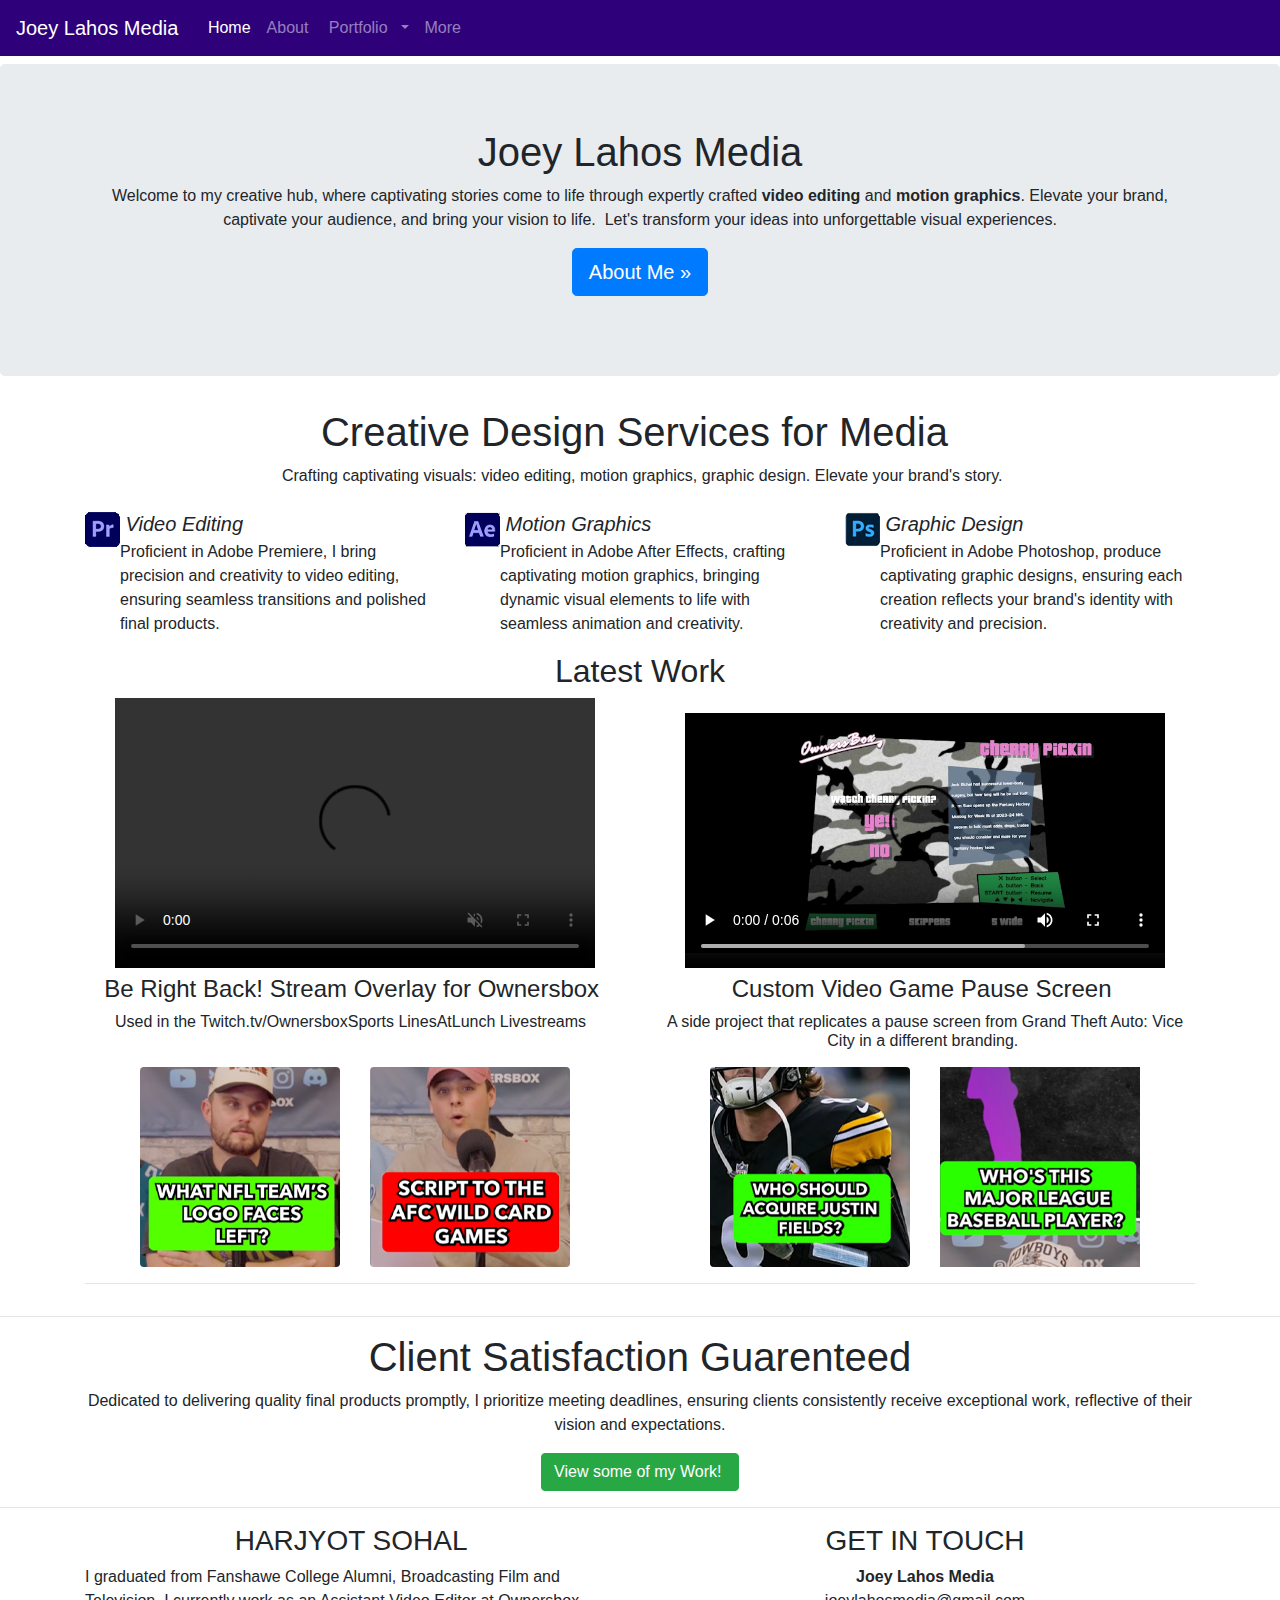
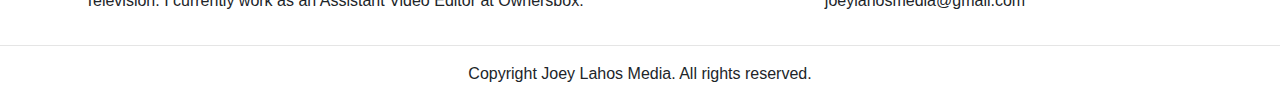
==== commit eb5a9b88: "Updated Gifs to Video" ====
--- a/index.html
+++ b/index.html
@@ -129,12 +129,18 @@
           </div>
         </div>
         <div class="row">
-          <div class="col-md-6 col-12 text-center"> <img src="images/LAL BRB SCREEN.gif" alt="" width="480" height="270" class="rounded"/>
+          <div class="col-md-6 col-12 text-center">
+            <video width="480" height="270" controls="controls" autoplay muted >
+              <source src="images/LAL BRB.mp4" type="video/mp4">
+            </video>
             <h4>Be Right Back! Stream Overlay for Ownersbox&nbsp;</h4>
             <h6>Used in the Twitch.tv/OwnersboxSports LinesAtLunch Livestreams&nbsp;&nbsp;</h6>
           </div>
-          <div class="col-md-6 col-12 text-center mt-md-0 mt-2"> <img src="images/gtaob.gif" alt="" width="480" height="270" class="rounded"/>
-            <h4>Custom Video Game Pause Screen&nbsp;</h4>
+          <div class="col-md-6 col-12 text-center mt-md-0 mt-2">
+<video width="480" height="270" controls="controls" >
+  <source src="images/6.mp4" type="video/mp4">
+</video>
+<h4>Custom Video Game Pause Screen&nbsp;</h4>
             <h6>A side project that replicates a pause screen from Grand Theft Auto: Vice City in a different branding.&nbsp;</h6>
           </div>
         </div>
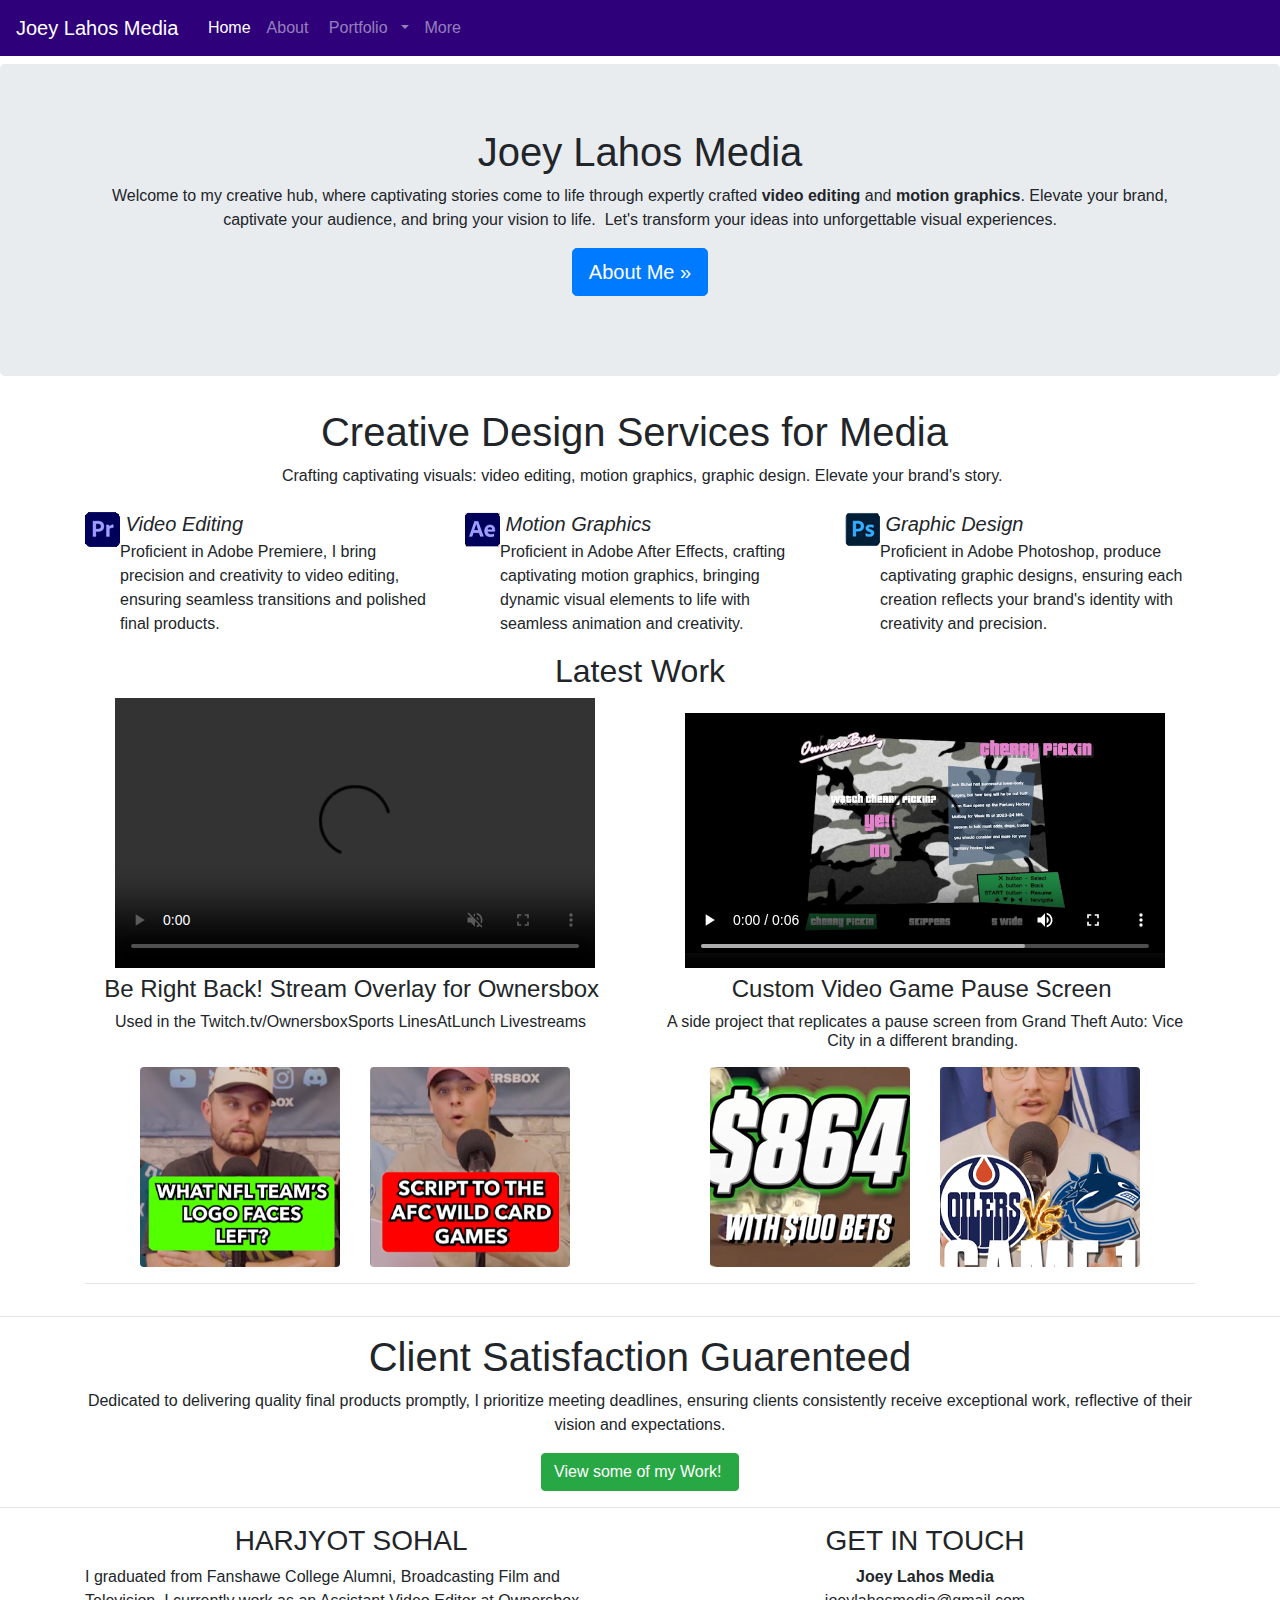
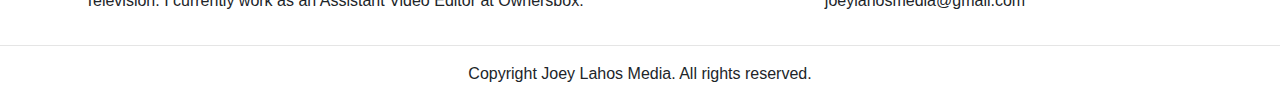
==== commit a2f311b4: "Updated Homepage links" ====
--- a/index.html
+++ b/index.html
@@ -147,8 +147,8 @@
         <div class="row mt-2">
           <div class="col-md-3 col-6"><a href="https://www.tiktok.com/@ownersbox/video/7311456027621330182"><img class="img-fluid float-right rounded" src="images/WHATLOGOFACESLEFT.png" alt=""></a><a href="#" onMouseOut="MM_swapImgRestore()" onMouseOver="MM_swapImage('Image14','','images/WHATLOGOFACESLEFT2.png',1)"></a></div>
           <div class="col-md-3 col-6"><a href="https://www.tiktok.com/@ownersbox/video/7322960279883517189"><img class="img-fluid float-left rounded" src="images/wildcard afc.png" alt=""></a></div>
-          <div class="col-md-3 col-6 mt-md-0 mt-1"><a href="https://www.tiktok.com/@ownersbox/video/7339952533709917446?is_from_webapp=1&amp;sender_device=pc"><img class="img-fluid float-right rounded" src="images/justinfieldsa.png" alt=""></a></div>
-          <div class="col-md-3 col-6 mt-md-0 mt-1"><a href="https://www.tiktok.com/@ownersbox/video/7325104807591660806?is_from_webapp=1&amp;sender_device=pc"><img class="img-fluid float-left" src="images/gtp.png" alt=""></a></div>
+          <div class="col-md-3 col-6 mt-md-0 mt-1"><a href="https://www.tiktok.com/@linesatlunch/video/7364820189126364459"><img class="img-fluid float-right rounded" src="images/design/bettrends.png" alt=""></a></div>
+          <div class="col-md-3 col-6 mt-md-0 mt-1"><a href="https://www.tiktok.com/@linesatlunch/video/7366651790982384942"><img class="img-fluid float-left rounded" src="images/design/oilcanucks.png" alt=""></a></div>
         </div>
         <hr>
         <div class="row">
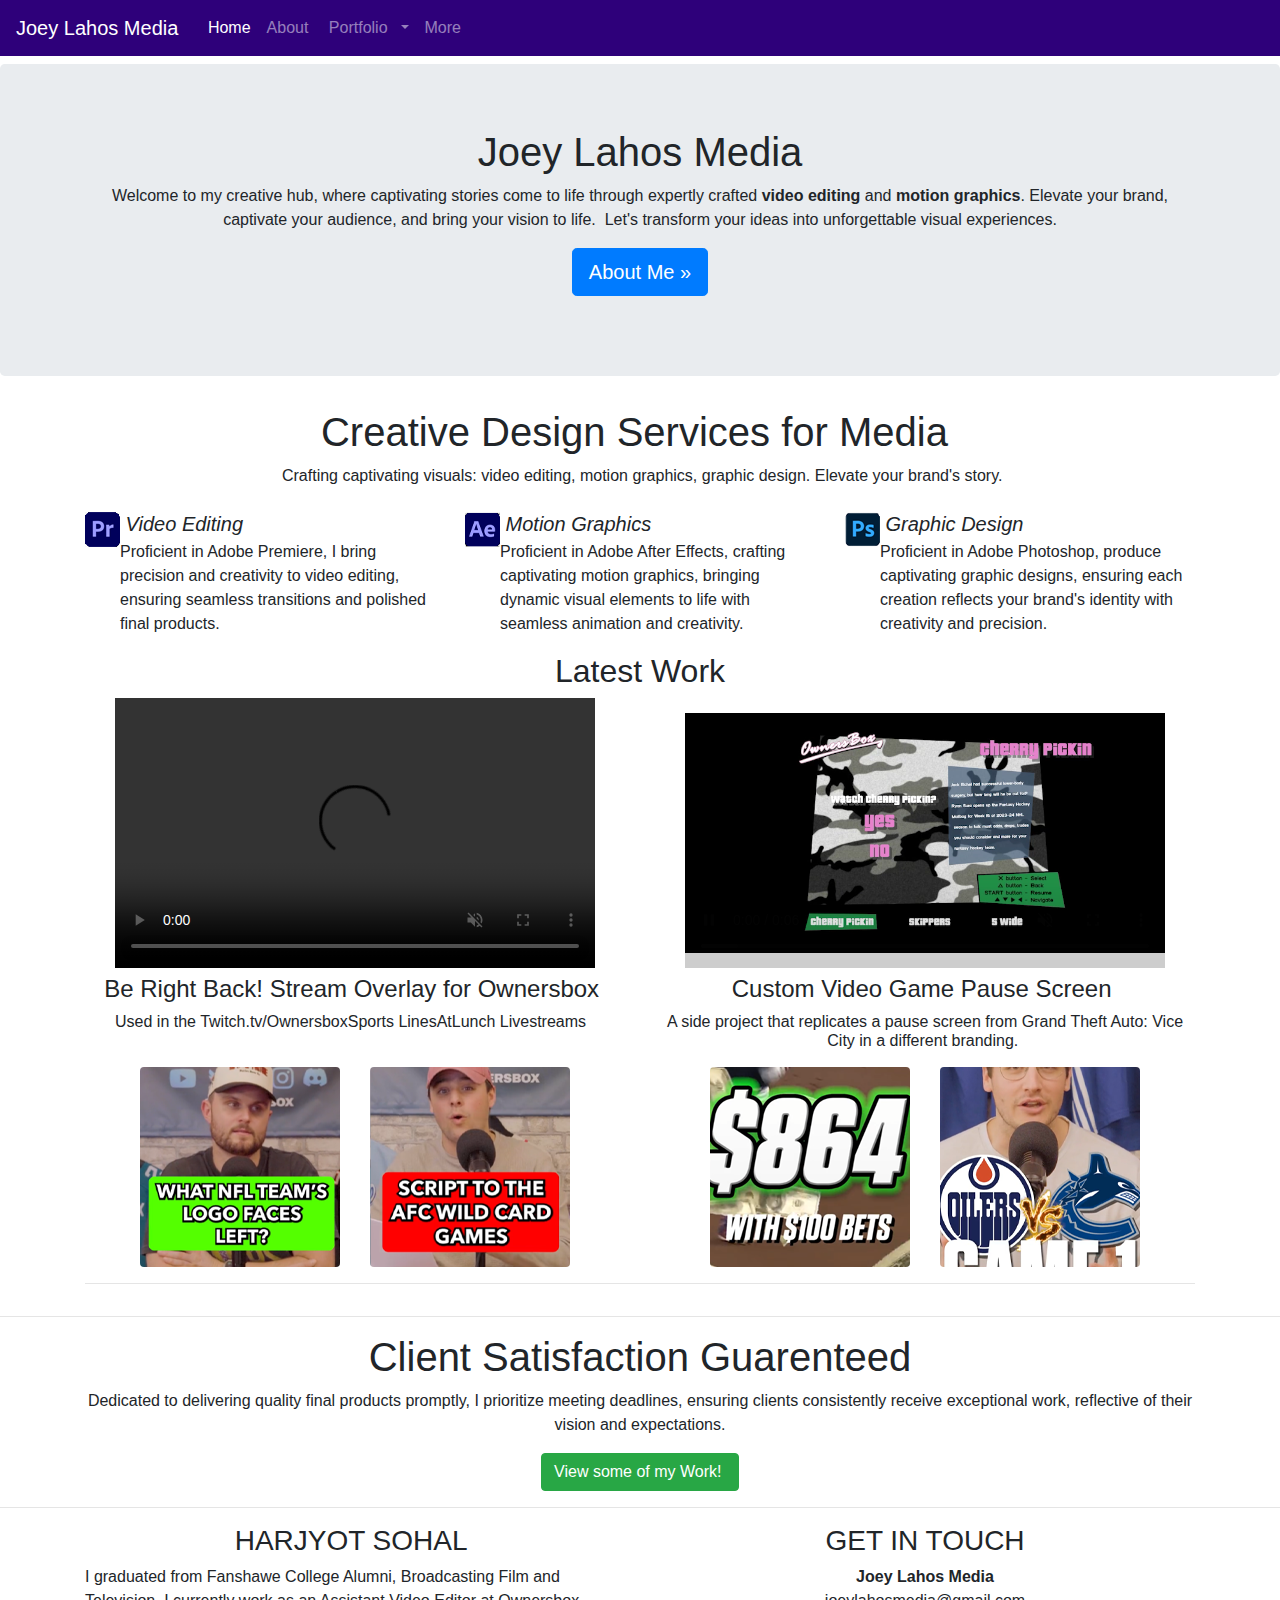
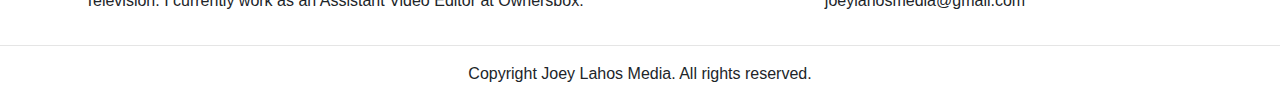
==== commit 8afac24e: "Updated Custom bideo game pause screen on homepage" ====
--- a/index.html
+++ b/index.html
@@ -137,7 +137,7 @@
             <h6>Used in the Twitch.tv/OwnersboxSports LinesAtLunch Livestreams&nbsp;&nbsp;</h6>
           </div>
           <div class="col-md-6 col-12 text-center mt-md-0 mt-2">
-<video width="480" height="270" controls="controls" >
+<video width="480" height="270" controls="controls" autoplay muted >
   <source src="images/6.mp4" type="video/mp4">
 </video>
 <h4>Custom Video Game Pause Screen&nbsp;</h4>
